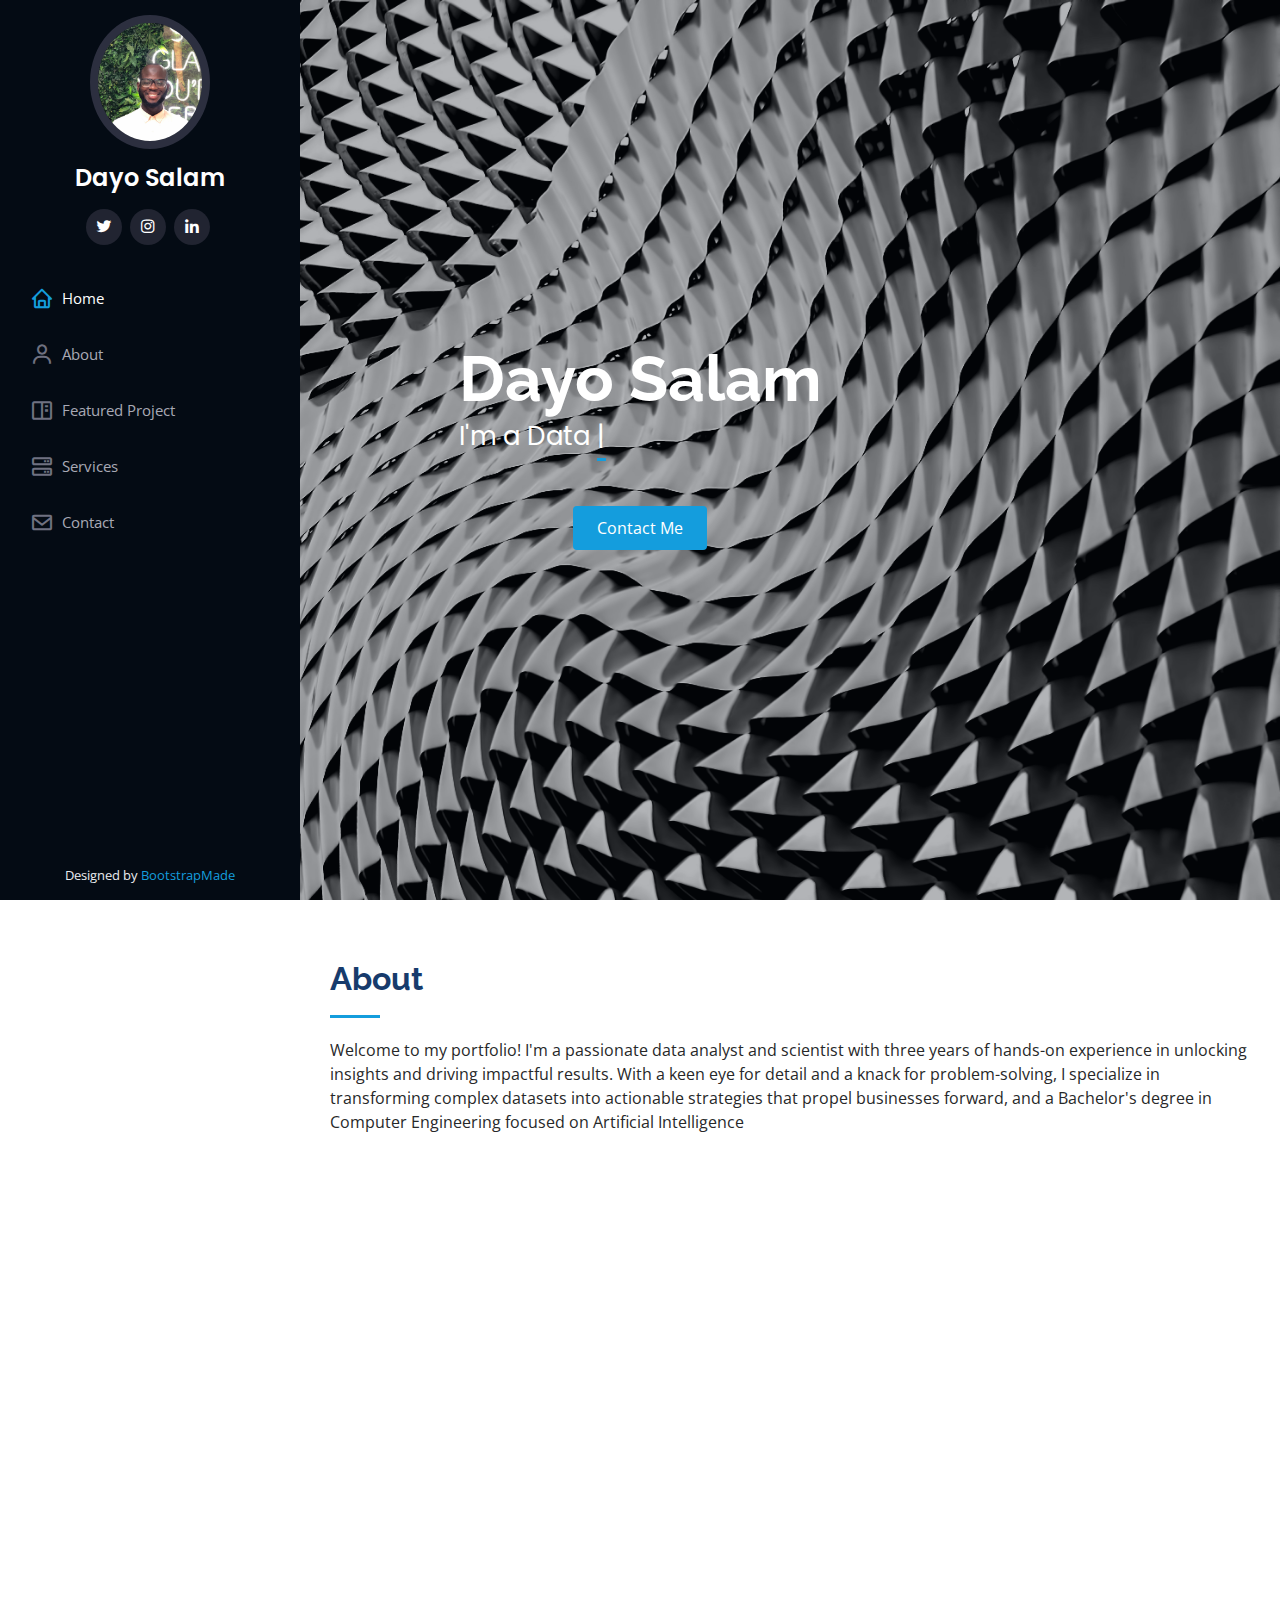
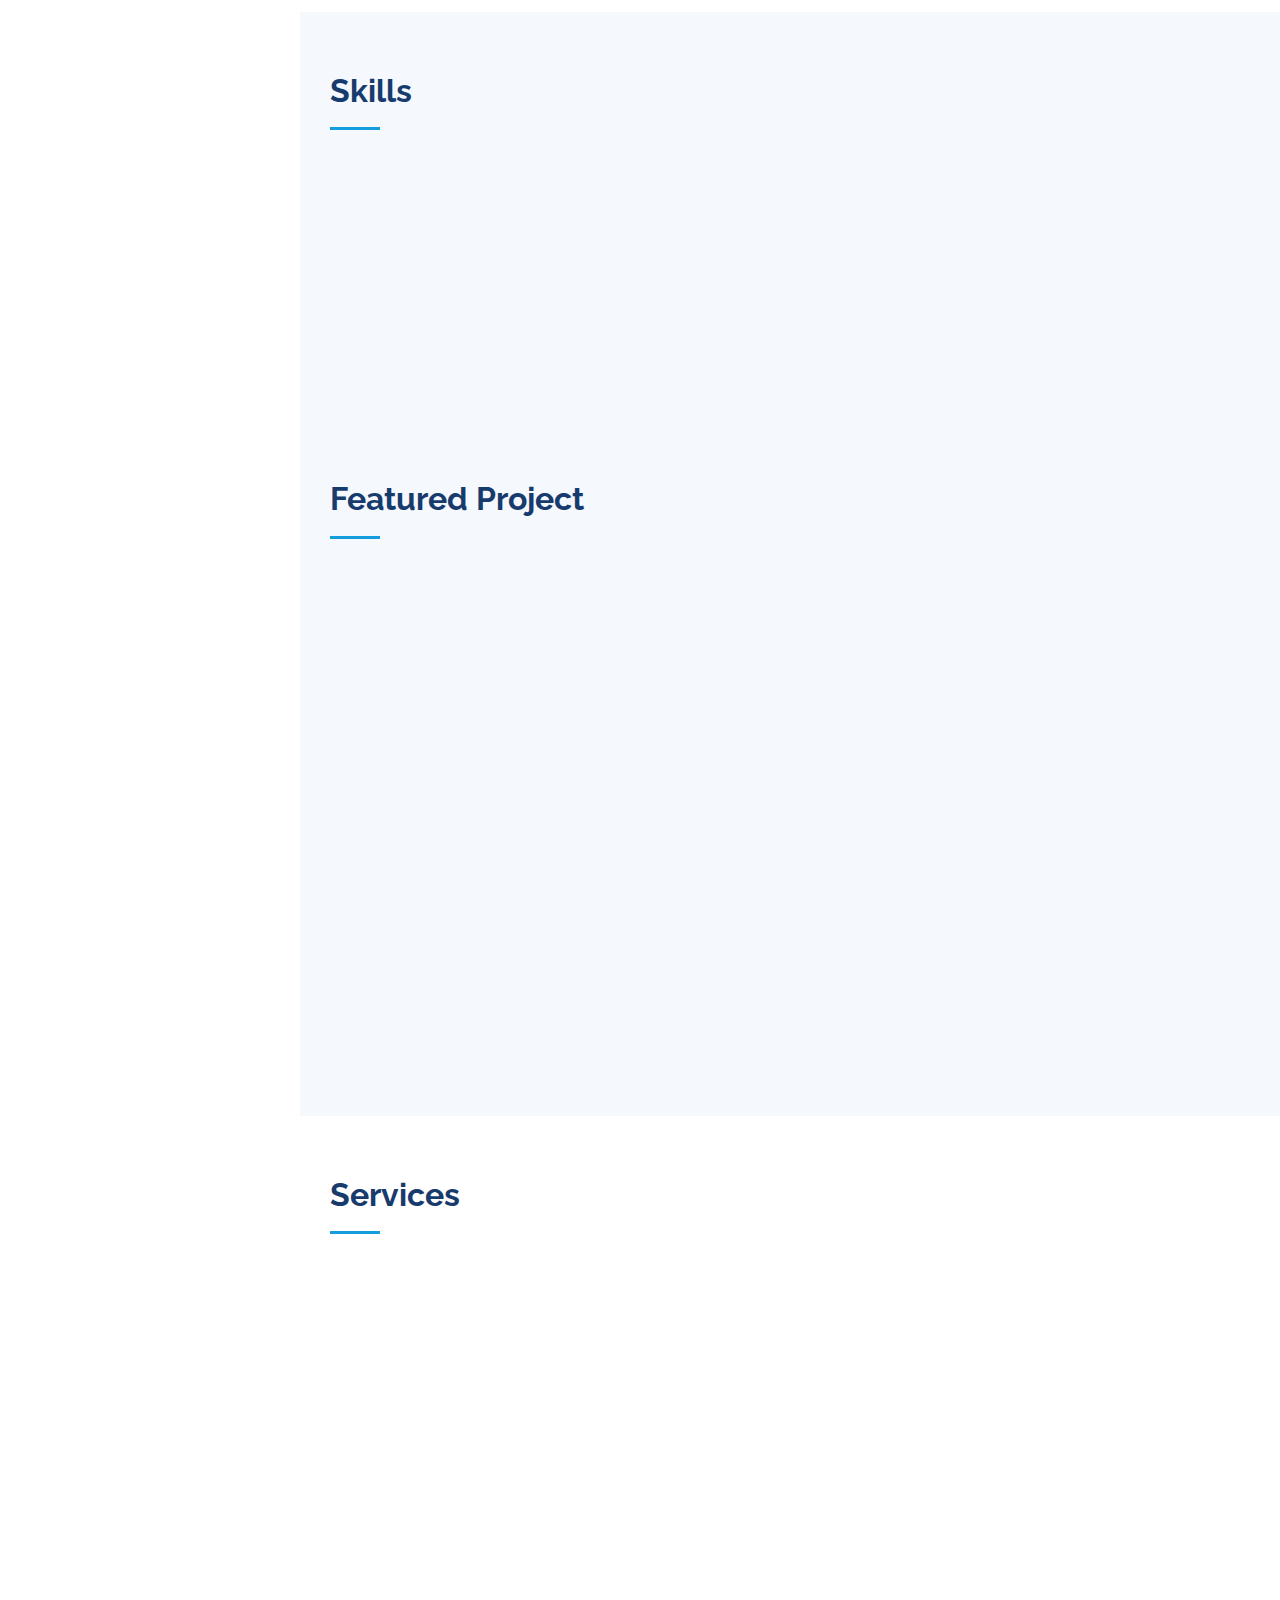
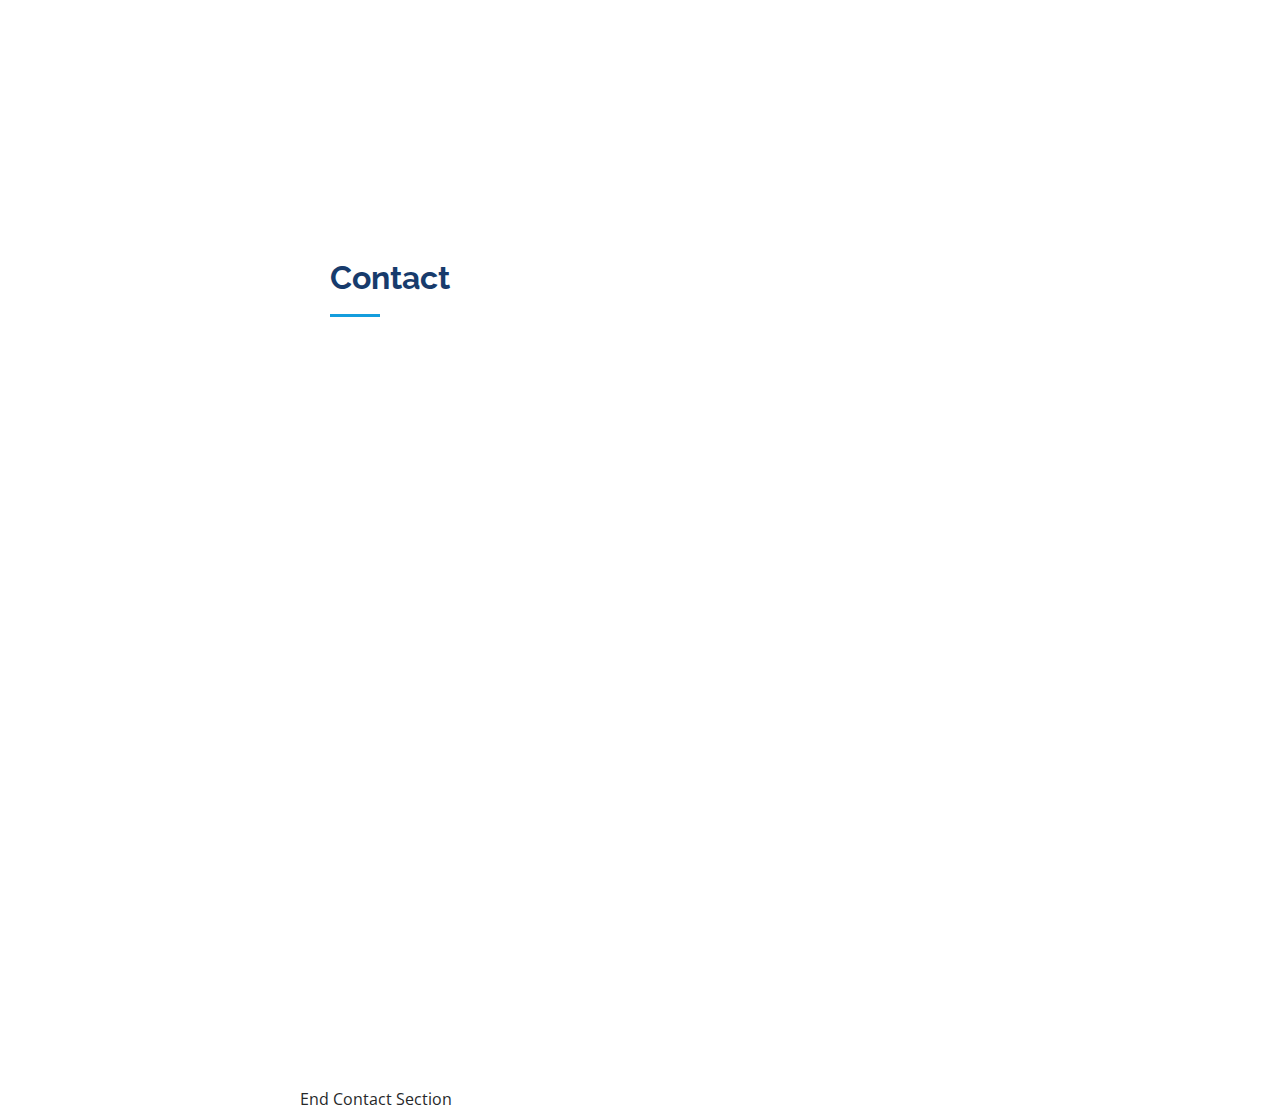
==== iPortfolio/index.html @ b71fad78 "First commit" ====
<!DOCTYPE html>
<html lang="en">

<head>
  <meta charset="utf-8">
  <meta content="width=device-width, initial-scale=1.0" name="viewport">

  <title>Dayo Salam Porfolio Website</title>
  <meta content="" name="description">
  <meta content="" name="keywords">

  <!-- Favicons -->
  <link href="assets/img/favicon.png" rel="icon">
  <link href="assets/img/apple-touch-icon.png" rel="apple-touch-icon">

  <!-- Google Fonts -->
  <link href="https://fonts.googleapis.com/css?family=Open+Sans:300,300i,400,400i,600,600i,700,700i|Raleway:300,300i,400,400i,500,500i,600,600i,700,700i|Poppins:300,300i,400,400i,500,500i,600,600i,700,700i" rel="stylesheet">

  <!-- Vendor CSS Files -->
  <link href="assets/vendor/aos/aos.css" rel="stylesheet">
  <link href="assets/vendor/bootstrap/css/bootstrap.min.css" rel="stylesheet">
  <link href="assets/vendor/bootstrap-icons/bootstrap-icons.css" rel="stylesheet">
  <link href="assets/vendor/boxicons/css/boxicons.min.css" rel="stylesheet">
  <link href="assets/vendor/glightbox/css/glightbox.min.css" rel="stylesheet">
  <link href="assets/vendor/swiper/swiper-bundle.min.css" rel="stylesheet">

  <!-- Template Main CSS File -->
  <link href="assets/css/style.css" rel="stylesheet">

  <!-- =======================================================
  * Template Name: iPortfolio
  * Updated: Mar 13 2024 with Bootstrap v5.3.3
  * Template URL: https://bootstrapmade.com/iportfolio-bootstrap-portfolio-websites-template/
  * Author: BootstrapMade.com
  * License: https://bootstrapmade.com/license/
  ======================================================== -->
</head>

<body>

  <!-- ======= Mobile nav toggle button ======= -->
  <i class="bi bi-list mobile-nav-toggle d-xl-none"></i>

  <!-- ======= Header ======= -->
  <header id="header">
    <div class="d-flex flex-column">

      <div class="profile">
        <img src="assets/img/PIMG.jpg" alt="" class="img-fluid rounded-circle">
        <h1 class="text-light"><a href="index.html">Dayo Salam</a></h1>
        <div class="social-links mt-3 text-center">
          <a href="https://twitter.com/dayo_salam" class="twitter"><i class="bx bxl-twitter"></i></a>
          <a href="https://www.instagram.com/dayosalam11/" class="instagram"><i class="bx bxl-instagram"></i></a>
          <!-- <a href="#" class="google-plus"><i class="bx bxl-skype"></i></a> -->
          <a href="https://www.linkedin.com/in/abdulwaheed-abdulsalam-b803b8153/" class="linkedin"><i class="bx bxl-linkedin"></i></a>
        </div>
      </div>

      <nav id="navbar" class="nav-menu navbar">
        <ul>
          <li><a href="#hero" class="nav-link scrollto active"><i class="bx bx-home"></i> <span>Home</span></a></li>
          <li><a href="#about" class="nav-link scrollto"><i class="bx bx-user"></i> <span>About</span></a></li>
          <li><a href="#portfolio" class="nav-link scrollto"><i class="bx bx-book-content"></i> <span>Featured Project</span></a></li>
          <li><a href="#services" class="nav-link scrollto"><i class="bx bx-server"></i> <span>Services</span></a></li>
          <li><a href="#contact" class="nav-link scrollto"><i class="bx bx-envelope"></i> <span>Contact</span></a></li>
        </ul>
      </nav><!-- .nav-menu -->
    </div>
  </header><!-- End Header -->

  <!-- ======= Hero Section ======= -->
  <section id="hero" class="d-flex flex-column justify-content-center align-items-center">
    <div class="hero-container" data-aos="fade-in">
      <h1>Dayo Salam</h1>
      <p>I'm a Data <span class="typed" data-typed-items=", Analyst, Scientist, Enthusiast"></span></p>
      <div class="text-center"><a href="mailto:youremail@address.com"><button type="submit">Contact Me</button></a></div>
    </div>
  </section><!-- End Hero -->

  <main id="main">

    <!-- ======= About Section ======= -->
    <section id="about" class="about">
      <div class="container">

        <div class="section-title">
          <h2>About</h2>
          <p>Welcome to my portfolio! I'm a passionate data analyst and scientist with three years of hands-on experience in unlocking insights and driving impactful results. With a keen eye for detail and a knack for problem-solving, I specialize in transforming complex datasets into actionable strategies that propel businesses forward, and a Bachelor's degree in Computer Engineering focused on Artificial Intelligence</p>
        </div>

        <div class="row">
          <div class="col-lg-4" data-aos="fade-right">
            <img src="assets/img/IMG_.JPG" class="img-fluid" alt="">
          </div>
          <div class="col-lg-8 pt-4 pt-lg-0 content" data-aos="fade-left">
            <h3>Data Analyst &amp; Data Scientist.</h3>
            <div class="row">
              <div class="col-lg-6">
                <ul>
                  <!-- <li><i class="bi bi-chevron-right"></i> <strong>Birthday:</strong> <span>22nd January</span></li> -->
                  <li><i class="bi bi-chevron-right"></i> <strong>Website:</strong> <span>www.example.com</span></li>
                  <li><i class="bi bi-chevron-right"></i> <strong>Phone:</strong> <span>+234 703 737 8217</span></li>
                  <li><i class="bi bi-chevron-right"></i> <strong>City:</strong> <span>Abuja, NIGERIA</span></li>
                </ul>
              </div>
              <div class="col-lg-6">
                <ul>
                  <!-- <li><i class="bi bi-chevron-right"></i> <strong>Age:</strong> <span>23</span></li> -->
                  <li><i class="bi bi-chevron-right"></i> <strong>Degree:</strong> <span>Bachelor of Engineering</span></li>
                  <li><i class="bi bi-chevron-right"></i> <strong>Email:</strong> <span>dayosalamboi@gmail.com</span></li>
                  <li><i class="bi bi-chevron-right"></i> <strong>Freelance:</strong> <span>Available</span></li>
                </ul>
              </div>
              
            </div>
            
            <p>
              Whether it's analyzing customer behavior, optimizing marketing campaigns, or predicting future trends, I thrive on tackling challenges head-on and delivering solutions that make a measurable impact.
            </p>
            <div><button>
              <a href="#" style="color: white;" target="_blank">Resume</a>
            </button></div>
          </div>
        </div>

      </div>
    </section><!-- End About Section -->

    <!-- ======= Facts Section ======= -->
    <!-- <section id="facts" class="facts">
      <div class="container">

        <div class="section-title">
          <h2>Facts</h2>
          <p>Magnam dolores commodi suscipit. Necessitatibus eius consequatur ex aliquid fuga eum quidem. Sit sint consectetur velit. Quisquam quos quisquam cupiditate. Et nemo qui impedit suscipit alias ea. Quia fugiat sit in iste officiis commodi quidem hic quas.</p>
        </div>

        <div class="row no-gutters">

          <div class="col-lg-3 col-md-6 d-md-flex align-items-md-stretch" data-aos="fade-up">
            <div class="count-box">
              <i class="bi bi-emoji-smile"></i>
              <span data-purecounter-start="0" data-purecounter-end="232" data-purecounter-duration="1" class="purecounter"></span>
              <p><strong>Happy Clients</strong> consequuntur quae</p>
            </div>
          </div>

          <div class="col-lg-3 col-md-6 d-md-flex align-items-md-stretch" data-aos="fade-up" data-aos-delay="100">
            <div class="count-box">
              <i class="bi bi-journal-richtext"></i>
              <span data-purecounter-start="0" data-purecounter-end="521" data-purecounter-duration="1" class="purecounter"></span>
              <p><strong>Projects</strong> adipisci atque cum quia aut</p>
            </div>
          </div>

          <div class="col-lg-3 col-md-6 d-md-flex align-items-md-stretch" data-aos="fade-up" data-aos-delay="200">
            <div class="count-box">
              <i class="bi bi-headset"></i>
              <span data-purecounter-start="0" data-purecounter-end="1453" data-purecounter-duration="1" class="purecounter"></span>
              <p><strong>Hours Of Support</strong> aut commodi quaerat</p>
            </div>
          </div>

          <div class="col-lg-3 col-md-6 d-md-flex align-items-md-stretch" data-aos="fade-up" data-aos-delay="300">
            <div class="count-box">
              <i class="bi bi-people"></i>
              <span data-purecounter-start="0" data-purecounter-end="32" data-purecounter-duration="1" class="purecounter"></span>
              <p><strong>Hard Workers</strong> rerum asperiores dolor</p>
            </div>
          </div>

        </div>

      </div>
    </section>End Facts Section -->

    <!-- ======= Skills Section ======= -->
    <section id="skills" class="skills section-bg">
      <div class="container">

        <div class="section-title">
          <h2>Skills</h2>
        </div>

        <div class="row skills-content">

          <div class="col-lg-6" data-aos="fade-up">

            <div class="progress">
              <span class="skill">🔬 Data analysis/wrangling skills using  Excel/Google Sheets/SQL/Python</span>
            
            </div>

            <div class="progress">
              <span class="skill">🧰 Data Collection using Google Forms/Web Scrapping/API</span>
           
            </div>

            <div class="progress">
              <span class="skill">📊 Data Visualization and StoryTelling using Tableau/Looker Studio </span>
          
            </div>

          </div>

          <div class="col-lg-6" data-aos="fade-up" data-aos-delay="100">

            <div class="progress">
              <span class="skill">🤖 Machine Learning techniques, including regression and classification</span>
          
            </div>


            <div class="progress">
              <span class="skill">🔧 Programming  - Python (Pandas, NumPy, PyTorch, Matplotlip, Scikit-learn)</span>
              
            </div>

          </div>

        </div>

      </div>
    </section><!-- End Skills Section -->

    <!-- ======= Resume Section ======= -->
   <!-- <section id="resume" class="resume">
      <div class="container">

        <div class="section-title">
          <h2>Resume</h2>
        </div>
        <div class="row">
          <div class="col-lg-6" data-aos="fade-up">
            <h3 class="resume-title">Sumary</h3>
            <div class="resume-item pb-0">
              <h4>Abdulwaheed Abdulsalam</h4>
              <p><em>Innovative and results-driven Data Analyst & Scientist with a passion 
                for transforming raw data into actionable insights. Armed with advanced analytical skills and a
                meticulous attention to detail, I excel in interpreting complex datasets to drive business
                 growth and enhance decision-making processes.</em></p>
              <ul>
                <li>Abuja, NIGERIA</li>
                <li>(+234) 703 737 8217</li>
                <li>dayosalamboi@gmail.com</li>
              </ul>
            </div>

            <h3 class="resume-title">Education</h3>
             <div class="resume-item">
              <h4>Master of Fine Arts &amp; Graphic Design</h4>
              <h5>2015 - 2016</h5>
              <p><em>Rochester Institute of Technology, Rochester, NY</em></p>
              <p>Qui deserunt veniam. Et sed aliquam labore tempore sed quisquam iusto autem sit. Ea vero voluptatum qui ut dignissimos deleniti nerada porti sand markend</p>
             </div>
            <div class="resume-item">
              <h4>Bachelor of Engineering &amp; Computer Engineering</h4>
              <h5>2018 - 2023</h5>
              <p><em>University of Ilorin, Ilorin, NIGERIA</em></p>
            </div>
          </div>
          <div class="col-lg-6" data-aos="fade-up" data-aos-delay="100">
            <h3 class="resume-title">Professional Experience</h3>
            <div class="resume-item">
              <h4>Data Scientist</h4>
              <h5>2023 - Present</h5>
              <p><em>AIESEC, UAE</em></p>
               <ul>
                <li>Lead in the design, development, and implementation of the graphic, layout, and production communication materials</li>
                <li>Delegate tasks to the 7 members of the design team and provide counsel on all aspects of the project. </li>
                <li>Supervise the assessment of all graphic materials in order to ensure quality and accuracy of the design</li>
                <li>Oversee the efficient use of production project budgets ranging from $2,000 - $25,000</li>
              </ul> 
            </div>
            <div class="resume-item">
              <h4>Data Scientist</h4>
              <h5>2022 - 2023</h5>
              <p><em>NATIONAL CENTRE FOR ARTIFICIAL INTELLIGENCE AND ROBOTICS, Abuja, NIGERIA</em></p>
              <ul>
                <li>Introduced innovative techniques by incorporating machine learning models into our demand forecasting process. By analyzing diverse data sets and continuously refining the models, I achieved a 95% accuracy in demand predictions, reducing stockouts by 18% and minimizing excess inventory by 12%.</li>
                <li>Developed and maintained comprehensive reporting dashboards to visualize key metrics and trends. These dashboards not only provided real-time insights into sales performance, inventory status, and market trends but also facilitated quick decision-making. As a result, the leadership team was able to respond promptly to market changes, leading to a 25% improvement in overall business agility and responsiveness.</li>
              </ul> 
            </div>
            
          </div>
        </div>

      </div>
    </section>End Resume Section -->

    <!-- ======= Portfolio Section ======= -->
    <section id="portfolio" class="portfolio section-bg">
      <div class="container">

        <div class="section-title">
          <h2>Featured Project</h2>
        </div>

        <div class="row" data-aos="fade-up">
          <div class="col-lg-12 d-flex justify-content-center">
            <ul id="portfolio-flters">
              <li data-filter="*" class="filter-active">All</li>
              <li data-filter=".filter-app">Data Analysis</li>
              <li data-filter=".filter-card">Data Science</li>
              <li data-filter=".filter-web">Machine Learning</li>
            </ul>
          </div>
        </div>

        <div class="row portfolio-container" data-aos="fade-up" data-aos-delay="100">

        <a href="stockx.html" ></a>  <div class="col-lg-4 col-md-6 portfolio-item filter-app">
             <div class="portfolio-wrap">
              <img src="assets/img/portfolio/stockx.jpeg" style="display: block; margin-left: auto; margin-right: auto;" alt=""> 
              <div class="portfolio-links">
                <!-- <a href="assets/img/portfolio/portfolio-6.jpg" data-gallery="portfolioGallery" class="portfolio-lightbox" title="App 3"></a> -->
                <a href="stockx.html" title="More Details"><i class="bx bx-link"></i></a>
              </div>
            </div>
          </div></a>

          <div class="col-lg-4 col-md-6 portfolio-item filter-web">
            <div class="portfolio-wrap">
              <img src="assets/img/portfolio/sentiment0.png" style="display: block; margin-left: auto; margin-right: auto;" alt="">
              <div class="portfolio-links">
                <!-- <a href="assets/img/portfolio/portfolio-2.jpg" data-gallery="portfolioGallery" class="portfolio-lightbox" title="Web 3"><i class="bx bx-plus"></i></a> -->
                <a href="sentiment.html" title="More Details"><i class="bx bx-link"></i></a>
              </div>
            </div>
          </div>

          <!-- <div class="col-lg-4 col-md-6 portfolio-item filter-app">
            <div class="portfolio-wrap">
              <img src="assets/img/portfolio/portfolio-3.jpg" class="img-fluid" alt="">
              <div class="portfolio-links">
                <a href="assets/img/portfolio/portfolio-3.jpg" data-gallery="portfolioGallery" class="portfolio-lightbox" title="App 2"><i class="bx bx-plus"></i></a>
                <a href="portfolio-details.html" title="More Details"><i class="bx bx-link"></i></a>
              </div>
            </div>
          </div> -->
          <a href="ifood.html" title="More Details">
          <div class="col-lg-4 col-md-6 portfolio-item filter-card">
            <div class="portfolio-wrap">
              <img src="assets/img/portfolio/ifood0.png" style="display: block; margin-left: auto; margin-right: auto;" alt="">
              <div class="portfolio-links">
                <!-- <a href="assets/img/portfolio/portfolio-4.jpg" data-gallery="portfolioGallery" class="portfolio-lightbox" title="Card 2"><i class="bx bx-plus"></i></a> -->
              </div>
            </div>
          </div>
        </a>

          <!-- <div class="col-lg-4 col-md-6 portfolio-item filter-web">
            <div class="portfolio-wrap">
              <img src="assets/img/portfolio/portfolio-5.jpg" class="img-fluid" alt="">
              <div class="portfolio-links">
                <a href="assets/img/portfolio/portfolio-5.jpg" data-gallery="portfolioGallery" class="portfolio-lightbox" title="Web 2"><i class="bx bx-plus"></i></a>
                <a href="portfolio-details.html" title="More Details"><i class="bx bx-link"></i></a>
              </div>
            </div>
          </div> -->

          <a href="aiesec.html" title="More Details">
            <div class="col-lg-4 col-md-6 portfolio-item filter-app">
            <div class="portfolio-wrap">
              <img src="assets/img/portfolio/aiesec0.png" style="display: block; margin-left: auto; margin-right: auto;" alt="">
              <div class="portfolio-links">
                <!-- <a href="assets/img/portfolio/portfolio-1.jpg" data-gallery="portfolioGallery" class="portfolio-lightbox" title="App 1"><i class="bx bx-plus"></i></a> -->
              </div>
            </div>
          </div>
        </a>

          <!-- <div class="col-lg-4 col-md-6 portfolio-item filter-card">
            <div class="portfolio-wrap">
              <img src="assets/img/portfolio/portfolio-7.jpg" class="img-fluid" alt="">
              <div class="portfolio-links">
                <a href="assets/img/portfolio/portfolio-7.jpg" data-gallery="portfolioGallery" class="portfolio-lightbox" title="Card 1"><i class="bx bx-plus"></i></a>
                <a href="portfolio-details.html" title="More Details"><i class="bx bx-link"></i></a>
              </div>
            </div>
          </div> -->

          <!-- <div class="col-lg-4 col-md-6 portfolio-item filter-card">
            <div class="portfolio-wrap">
              <img src="assets/img/portfolio/portfolio-8.jpg" class="img-fluid" alt="">
              <div class="portfolio-links">
                <a href="assets/img/portfolio/portfolio-8.jpg" data-gallery="portfolioGallery" class="portfolio-lightbox" title="Card 3"><i class="bx bx-plus"></i></a>
                <a href="portfolio-details.html" title="More Details"><i class="bx bx-link"></i></a>
              </div>
            </div>
          </div> -->

          <!-- <div class="col-lg-4 col-md-6 portfolio-item filter-web">
            <div class="portfolio-wrap">
              <img src="assets/img/portfolio/portfolio-9.jpg" class="img-fluid" alt="">
              <div class="portfolio-links">
                <a href="assets/img/portfolio/portfolio-9.jpg" data-gallery="portfolioGallery" class="portfolio-lightbox" title="Web 3"><i class="bx bx-plus"></i></a>
                <a href="portfolio-details.html" title="More Details"><i class="bx bx-link"></i></a>
              </div>
            </div>
          </div> -->

        </div>

      </div>
    </section><!-- End Portfolio Section -->

    <!-- ======= Services Section ======= -->
    <section id="services" class="services">
      <div class="container">

        <div class="section-title">
          <h2>Services</h2>
          
        </div>

        <div class="row">
          <div class="col-lg-4 col-md-6 icon-box" data-aos="fade-up">
            <div class="icon"><i class="bi bi-briefcase"></i></div>
            <h4 class="title">Machine Learning</h4>
            <p class="description">Leveraging powerful algorithms to uncover hidden patterns and relationships within data, enabling me to make data-driven predictions and solve complex problems</p>
          </div>
          <div class="col-lg-4 col-md-6 icon-box" data-aos="fade-up" data-aos-delay="100">
            <div class="icon"><i class="bi bi-card-checklist"></i></div>
            <h4 class="title">Data Collection</h4>
            <p class="description">Efficiently gathering and organizing relevant data from various sources, ensuring the quality and accuracy of information used for analysis.</p>
          </div>
          <div class="col-lg-4 col-md-6 icon-box" data-aos="fade-up" data-aos-delay="200">
            <div class="icon"><i class="bi bi-bar-chart"></i></div>
            <h4 class="title">Data Visualization</h4>
            <p class="description">Creating compelling and informative charts, graphs, and other visual aids to effectively communicate complex data stories to any audience.</p>
          </div>
          <div class="col-lg-4 col-md-6 icon-box" data-aos="fade-up" data-aos-delay="300">
            <div class="icon"><i class="bi bi-binoculars"></i></div>
            <h4 class="title">Exploratory Data Analysis</h4>
            <p class="description">Delving into your data, cleaning, visualizing, and statistically analyzing it to extract valuable insights and uncover trends you might not have noticed before.</p>
          </div>
          <!-- <div class="col-lg-4 col-md-6 icon-box" data-aos="fade-up" data-aos-delay="400">
            <div class="icon"><i class="bi bi-brightness-high"></i></div>
            <h4 class="title">Nemo Enim</h4>
            <p class="description">At vero eos et accusamus et iusto odio dignissimos ducimus qui blanditiis praesentium voluptatum deleniti atque</p>
          </div> -->
          <div class="col-lg-4 col-md-6 icon-box" data-aos="fade-up" data-aos-delay="500">
            <div class="icon"><i class="bi bi-calendar4-week"></i></div>
            <h4 class="title">Data Report</h4>
            <p class="description">Presenting data findings and recommendations in clear, concise, and actionable reports and presentations, tailored to your specific needs and goals</p>
          </div>
        </div>

      </div>
    </section>
    <!-- End Services Section --> 

    <!-- ======= Testimonials Section ======= -->
    <!-- <section id="testimonials" class="testimonials section-bg">
      <div class="container">

        <div class="section-title">
          <h2>Testimonials</h2>
          <p>Magnam dolores commodi suscipit. Necessitatibus eius consequatur ex aliquid fuga eum quidem. Sit sint consectetur velit. Quisquam quos quisquam cupiditate. Et nemo qui impedit suscipit alias ea. Quia fugiat sit in iste officiis commodi quidem hic quas.</p>
        </div>

        <div class="testimonials-slider swiper" data-aos="fade-up" data-aos-delay="100">
          <div class="swiper-wrapper">

            <div class="swiper-slide">
              <div class="testimonial-item" data-aos="fade-up">
                <p>
                  <i class="bx bxs-quote-alt-left quote-icon-left"></i>
                  Proin iaculis purus consequat sem cure digni ssim donec porttitora entum suscipit rhoncus. Accusantium quam, ultricies eget id, aliquam eget nibh et. Maecen aliquam, risus at semper.
                  <i class="bx bxs-quote-alt-right quote-icon-right"></i>
                </p>
                <img src="assets/img/testimonials/testimonials-1.jpg" class="testimonial-img" alt="">
                <h3>Saul Goodman</h3>
                <h4>Ceo &amp; Founder</h4>
              </div>
            </div>End testimonial item -->

    <!-- ======= Contact Section ======= -->
    <section id="contact" class="contact">
      <div class="container">

        <div class="section-title">
          <h2>Contact</h2>
          
        </div>

        <div class="row" data-aos="fade-in">

          <div class="col-lg-5 d-flex align-items-stretch">
            <div class="info">
              <div class="address">
                <i class="bi bi-geo-alt"></i>
                <h4>Location:</h4>
                <p>A160 Cadestral Street, Karu, NIGERIA</p>
              </div>

              <div class="email">
                <i class="bi bi-envelope"></i>
                <h4>Email:</h4>
                <p>dayosalamboi@gmail.com</p>
              </div>

              <div class="phone">
                <i class="bi bi-phone"></i>
                <h4>Call:</h4>
                <p>+234 703 737 8217</p>
              </div>
              <div class="text-center"><a href="mailto:youremail@address.com"><button type="submit">Contact Me</button></a></div>

              <!-- <iframe src="https://www.google.de/maps/place/Rahinna+School+St,+Ado+900101,+Federal+Capital+Territory/@8.9765007,7.5553463,17z/data=!3m1!4b1!4m6!3m5!1s0x104e0e577f30c46d:0x3c52909b14fd73a1!8m2!3d8.9765007!4d7.5579266!16s%2Fg%2F11p5b0v69m!5m1!1e4?entry=ttu" frameborder="0" style="border:0; width: 100%; height: 290px;" allowfullscreen></iframe> -->
            </div>

          </div>

          <div class="col-lg-7 mt-5 mt-lg-0 d-flex align-items-stretch">
            <form action="forms/contact.php" method="post" role="form" class="php-email-form">
              <div class="row">
                <div class="form-group col-md-6">
                  <label for="name">Your Name</label>
                  <input type="text" name="name" class="form-control" id="name" required>
                </div>
                <div class="form-group col-md-6">
                  <label for="name">Your Email</label>
                  <input type="email" class="form-control" name="email" id="email" required>
                </div>
              </div>
              <div class="form-group">
                <label for="name">Subject</label>
                <input type="text" class="form-control" name="subject" id="subject" required>
              </div>
              <div class="form-group">
                <label for="name">Message</label>
                <textarea class="form-control" name="message" rows="10" required></textarea>
              </div>
              <div class="my-3">
                <div class="loading">Loading</div>
                <div class="error-message"></div>
                <div class="sent-message">Your message has been sent. Thank you!</div>
              </div>
              <div class="text-center"><button type="submit">Send Message</button></div>
            </form>
          </div>

        </div>

      </div>
    </section>End Contact Section 

  </main><!-- End #main -->

  <!-- ======= Footer ======= -->
  <footer id="footer">
    <div class="container">
      <div class="credits">
        <!-- All the links in the footer should remain intact. -->
        <!-- You can delete the links only if you purchased the pro version. -->
        <!-- Licensing information: https://bootstrapmade.com/license/ -->
        <!-- Purchase the pro version with working PHP/AJAX contact form: https://bootstrapmade.com/iportfolio-bootstrap-portfolio-websites-template/ -->
        Designed by <a href="https://bootstrapmade.com/">BootstrapMade</a>
      </div>
    </div>
  </footer><!-- End  Footer -->

  <a href="#" class="back-to-top d-flex align-items-center justify-content-center"><i class="bi bi-arrow-up-short"></i></a>

  <!-- Vendor JS Files -->
  <script src="assets/vendor/purecounter/purecounter_vanilla.js"></script>
  <script src="assets/vendor/aos/aos.js"></script>
  <script src="assets/vendor/bootstrap/js/bootstrap.bundle.min.js"></script>
  <script src="assets/vendor/glightbox/js/glightbox.min.js"></script>
  <script src="assets/vendor/isotope-layout/isotope.pkgd.min.js"></script>
  <script src="assets/vendor/swiper/swiper-bundle.min.js"></script>
  <script src="assets/vendor/typed.js/typed.umd.js"></script>
  <script src="assets/vendor/waypoints/noframework.waypoints.js"></script>
  <script src="assets/vendor/php-email-form/validate.js"></script>

  <!-- Template Main JS File -->
  <script src="assets/js/main.js"></script>

</body>

</html>
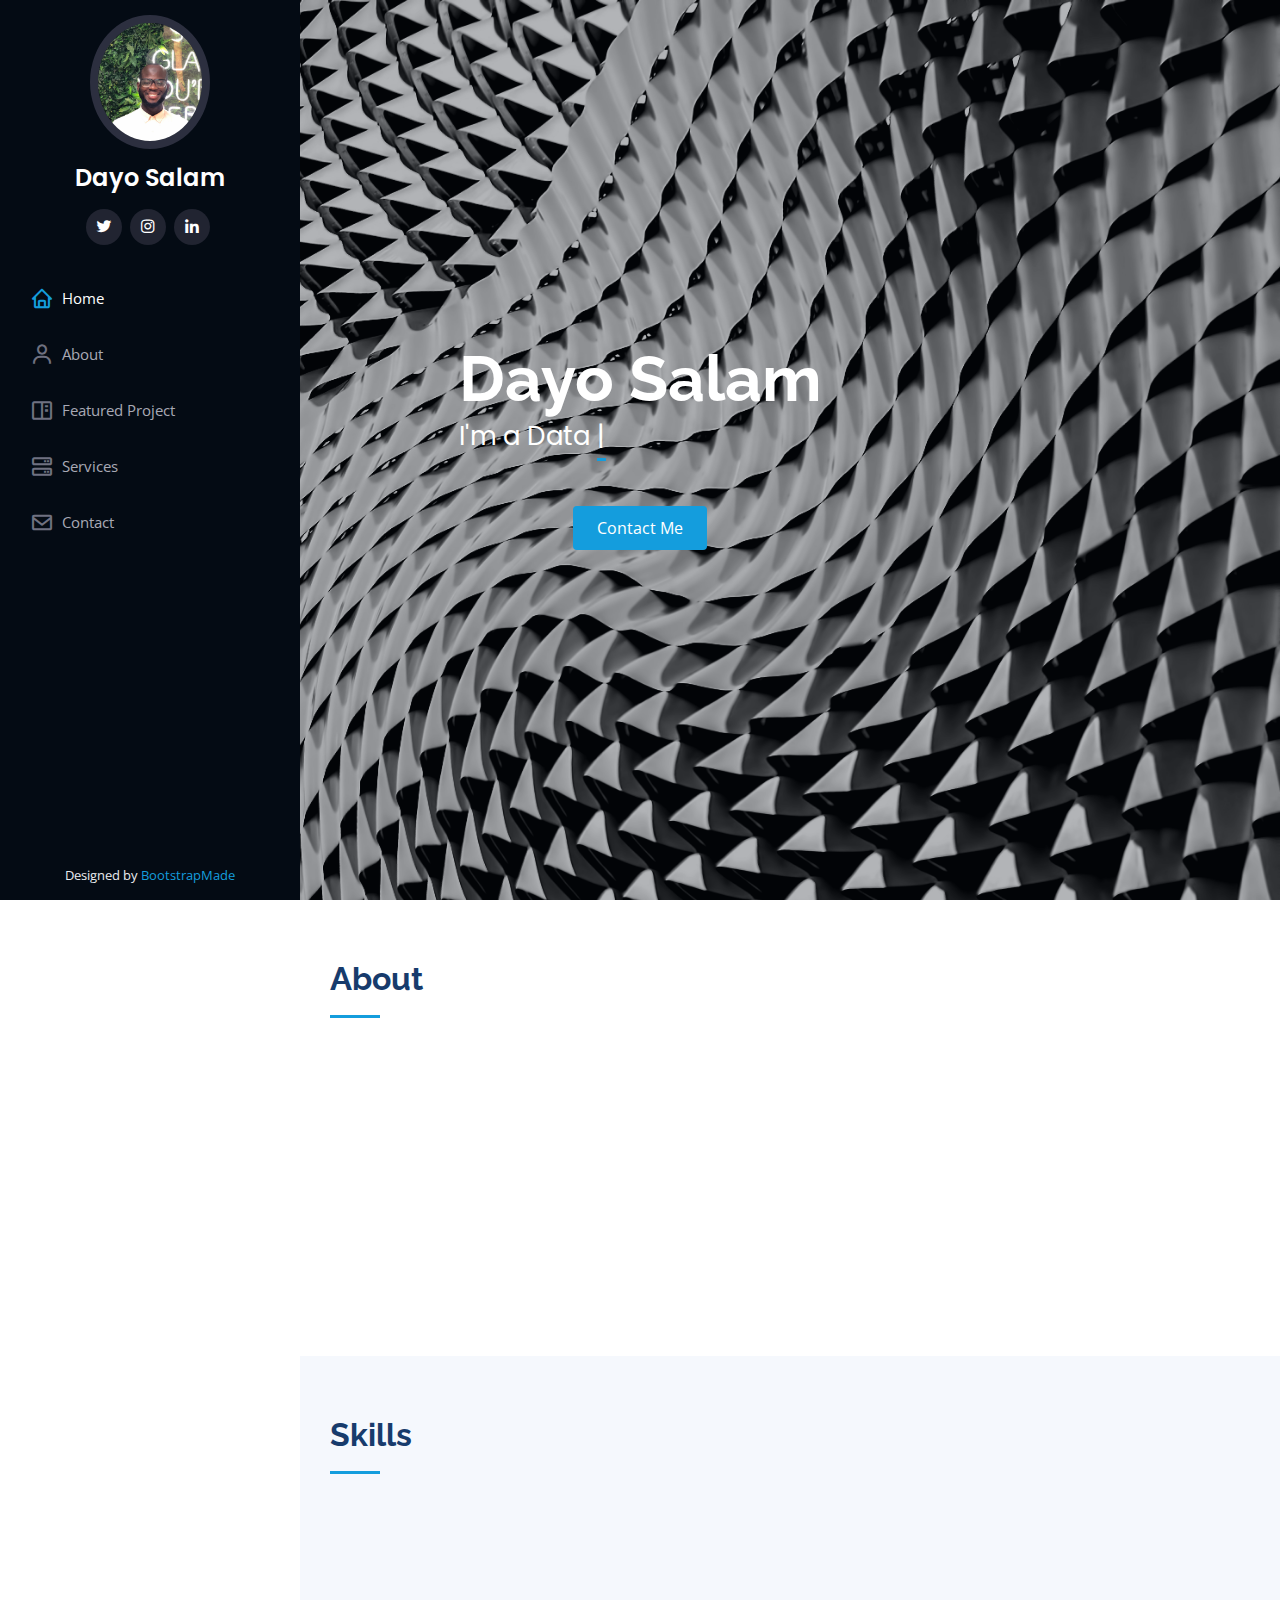
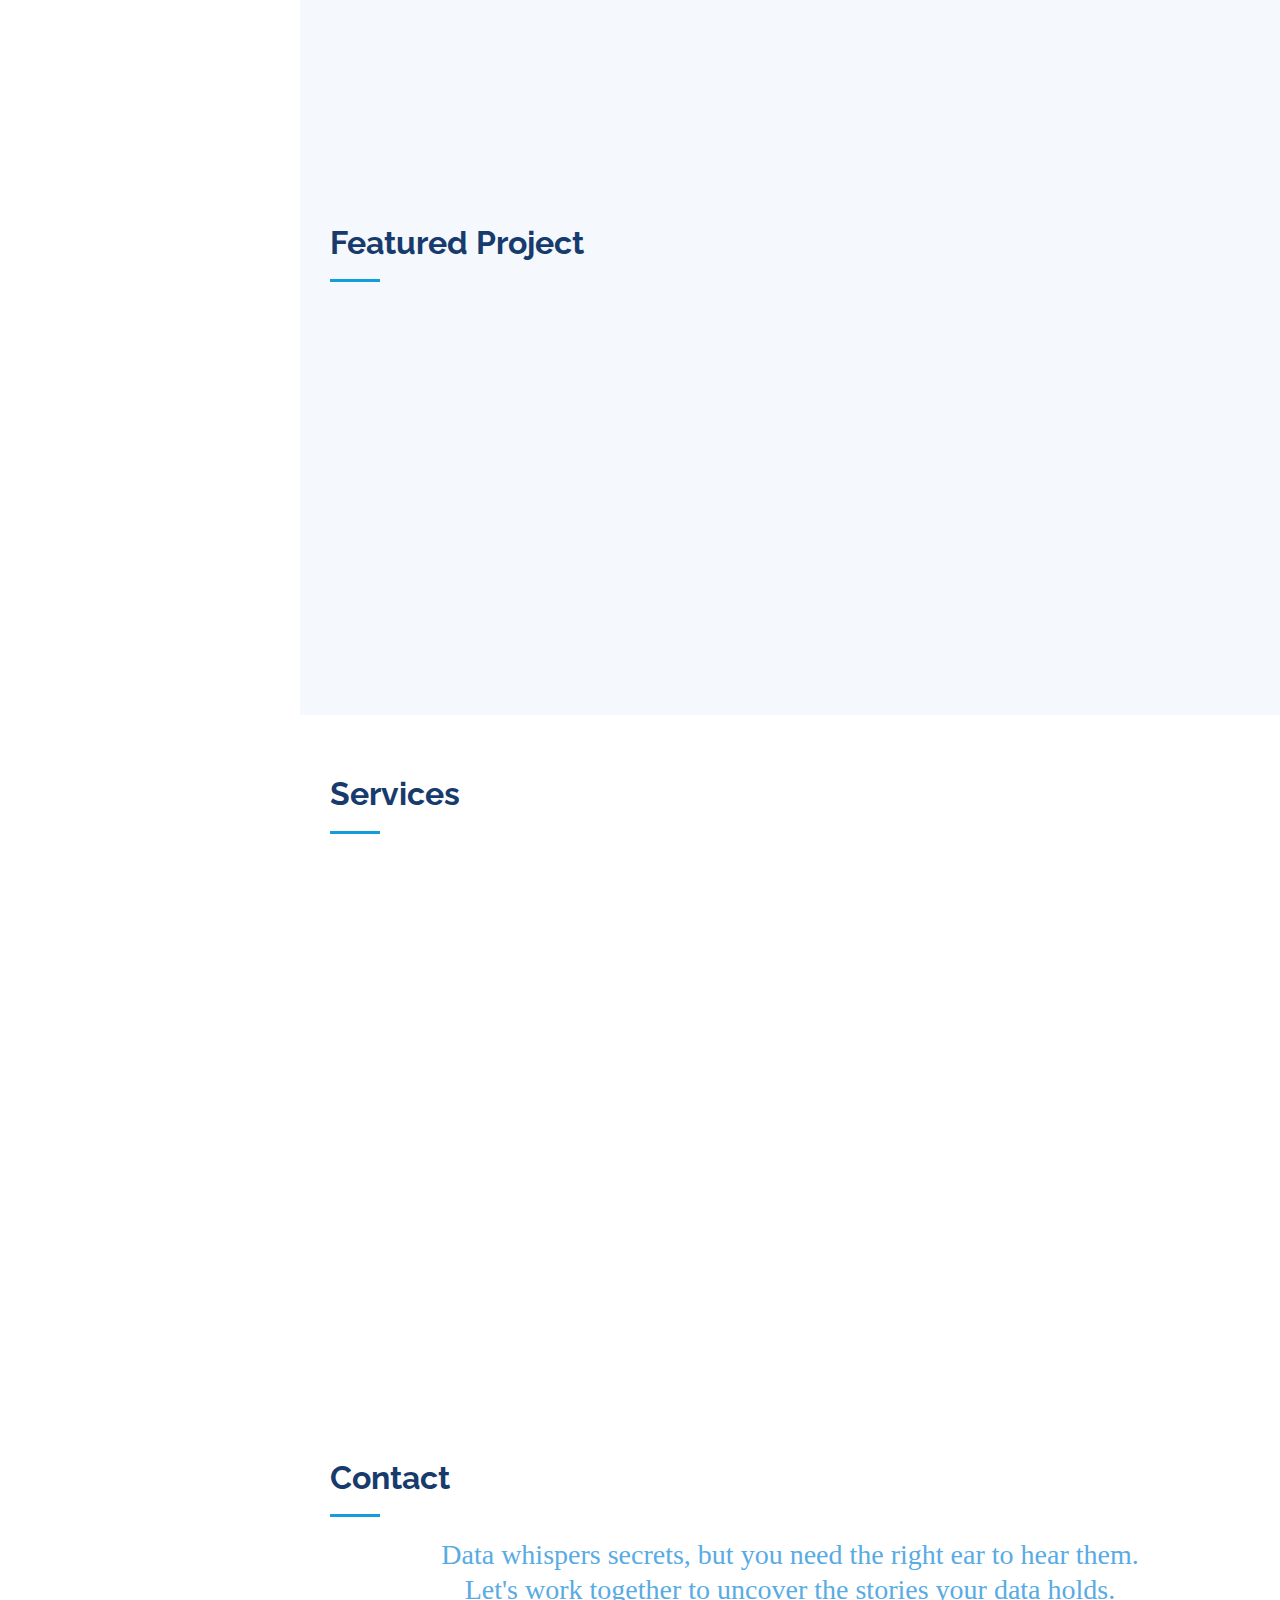
==== commit f40a806f: "Removed some wordings from the about section" ====
--- a/iPortfolio/index.html
+++ b/iPortfolio/index.html
@@ -5,7 +5,7 @@
   <meta charset="utf-8">
   <meta content="width=device-width, initial-scale=1.0" name="viewport">
 
-  <title>Dayo Salam Porfolio Website</title>
+  <title>Dayo Salam | Data Analyst & Scientist</title>
   <meta content="" name="description">
   <meta content="" name="keywords">
 
@@ -73,7 +73,8 @@
     <div class="hero-container" data-aos="fade-in">
       <h1>Dayo Salam</h1>
       <p>I'm a Data <span class="typed" data-typed-items=", Analyst, Scientist, Enthusiast"></span></p>
-      <div class="text-center"><a href="mailto:youremail@address.com"><button type="submit">Contact Me</button></a></div>
+      
+      <div class="text-center"><a href="#contact"><button type="submit">Contact Me</button></a></div>
     </div>
   </section><!-- End Hero -->
 
@@ -85,40 +86,52 @@
 
         <div class="section-title">
           <h2>About</h2>
-          <p>Welcome to my portfolio! I'm a passionate data analyst and scientist with three years of hands-on experience in unlocking insights and driving impactful results. With a keen eye for detail and a knack for problem-solving, I specialize in transforming complex datasets into actionable strategies that propel businesses forward, and a Bachelor's degree in Computer Engineering focused on Artificial Intelligence</p>
+          
         </div>
 
         <div class="row">
           <div class="col-lg-4" data-aos="fade-right">
-            <img src="assets/img/IMG_.JPG" class="img-fluid" alt="">
+            <img src="assets/img/IMG0.png" class="img-fluid" alt="">
           </div>
           <div class="col-lg-8 pt-4 pt-lg-0 content" data-aos="fade-left">
             <h3>Data Analyst &amp; Data Scientist.</h3>
-            <div class="row">
+            <div class="col">
+              <p>Welcome to my portfolio! I'm a passionate 
+                <a href="https://www.coursera.org/account/accomplishments/professional-cert/LSF9ESAV4QXB?utm_source=link&utm_medium=certificate&utm_content=cert_image&utm_campaign=sharing_cta&utm_product=prof" target="_blank" id="myLink" > 
+                  Google certified data analyst and scientist</a> 
+                  with three years of hands-on experience in unlocking insights and driving impactful results. 
+                  With a keen eye for detail and a knack for problem-solving, I specialize in transforming complex 
+                  datasets into actionable strategies that propel businesses forward, and a Bachelor's degree in Computer 
+                  Engineering focused on Artificial Intelligence. </p>
+            
+          </div>
+            <!-- <div class="row">
               <div class="col-lg-6">
                 <ul>
-                  <!-- <li><i class="bi bi-chevron-right"></i> <strong>Birthday:</strong> <span>22nd January</span></li> -->
-                  <li><i class="bi bi-chevron-right"></i> <strong>Website:</strong> <span>www.example.com</span></li>
+                  <li><i class="bi bi-chevron-right"></i> <strong>Birthday:</strong> <span>22nd January</span></li>
+                  <li><i class="bi bi-chevron-right"></i> <strong>Website:</strong> <span>www.example.com</span></li> 
                   <li><i class="bi bi-chevron-right"></i> <strong>Phone:</strong> <span>+234 703 737 8217</span></li>
-                  <li><i class="bi bi-chevron-right"></i> <strong>City:</strong> <span>Abuja, NIGERIA</span></li>
+                  <li><i class="bi bi-chevron-right"></i> <strong>City:</strong> <span>Abuja, Nigeria</span></li>
                 </ul>
               </div>
               <div class="col-lg-6">
                 <ul>
-                  <!-- <li><i class="bi bi-chevron-right"></i> <strong>Age:</strong> <span>23</span></li> -->
+                  <li><i class="bi bi-chevron-right"></i> <strong>Age:</strong> <span>23</span></li> 
                   <li><i class="bi bi-chevron-right"></i> <strong>Degree:</strong> <span>Bachelor of Engineering</span></li>
                   <li><i class="bi bi-chevron-right"></i> <strong>Email:</strong> <span>dayosalamboi@gmail.com</span></li>
                   <li><i class="bi bi-chevron-right"></i> <strong>Freelance:</strong> <span>Available</span></li>
                 </ul>
-              </div>
+              </div> 
               
-            </div>
+            </div>-->
             
-            <p>
+            <!-- <p>
               Whether it's analyzing customer behavior, optimizing marketing campaigns, or predicting future trends, I thrive on tackling challenges head-on and delivering solutions that make a measurable impact.
-            </p>
+            </p> -->
             <div><button>
-              <a href="#" style="color: white;" target="_blank">Resume</a>
+              <i class="bi bi-briefcase"></i>
+              <a href="https://docs.google.com/document/d/1-99FYTbukUVQyuhafDlueYTYcB28z4N7/edit?usp=sharing&ouid=102674687436191823508&rtpof=true&sd=true" 
+              style="color: white;" target="_blank" >Explore My Resume</a>
             </button></div>
           </div>
         </div>
@@ -212,7 +225,7 @@
 
 
             <div class="progress">
-              <span class="skill">🔧 Programming  - Python (Pandas, NumPy, PyTorch, Matplotlip, Scikit-learn)</span>
+              <span class="skill">🔧 Programming  - Python (Pandas, NumPy, PyTorch, Matplotlib, Scikit-learn)</span>
               
             </div>
 
@@ -240,7 +253,7 @@
                 meticulous attention to detail, I excel in interpreting complex datasets to drive business
                  growth and enhance decision-making processes.</em></p>
               <ul>
-                <li>Abuja, NIGERIA</li>
+                <li>Abuja, Nigeria</li>
                 <li>(+234) 703 737 8217</li>
                 <li>dayosalamboi@gmail.com</li>
               </ul>
@@ -256,7 +269,7 @@
             <div class="resume-item">
               <h4>Bachelor of Engineering &amp; Computer Engineering</h4>
               <h5>2018 - 2023</h5>
-              <p><em>University of Ilorin, Ilorin, NIGERIA</em></p>
+              <p><em>University of Ilorin, Ilorin, Nigeria</em></p>
             </div>
           </div>
           <div class="col-lg-6" data-aos="fade-up" data-aos-delay="100">
@@ -275,7 +288,7 @@
             <div class="resume-item">
               <h4>Data Scientist</h4>
               <h5>2022 - 2023</h5>
-              <p><em>NATIONAL CENTRE FOR ARTIFICIAL INTELLIGENCE AND ROBOTICS, Abuja, NIGERIA</em></p>
+              <p><em>NATIONAL CENTRE FOR ARTIFICIAL INTELLIGENCE AND ROBOTICS, Abuja, Nigeria</em></p>
               <ul>
                 <li>Introduced innovative techniques by incorporating machine learning models into our demand forecasting process. By analyzing diverse data sets and continuously refining the models, I achieved a 95% accuracy in demand predictions, reducing stockouts by 18% and minimizing excess inventory by 12%.</li>
                 <li>Developed and maintained comprehensive reporting dashboards to visualize key metrics and trends. These dashboards not only provided real-time insights into sales performance, inventory status, and market trends but also facilitated quick decision-making. As a result, the leadership team was able to respond promptly to market changes, leading to a 25% improvement in overall business agility and responsiveness.</li>
@@ -309,26 +322,26 @@
 
         <div class="row portfolio-container" data-aos="fade-up" data-aos-delay="100">
 
-        <a href="stockx.html" ></a>  <div class="col-lg-4 col-md-6 portfolio-item filter-app">
+        <a href="stockx.html" ><div class="col-lg-4 col-md-6 portfolio-item filter-app">
              <div class="portfolio-wrap">
-              <img src="assets/img/portfolio/stockx.jpeg" style="display: block; margin-left: auto; margin-right: auto;" alt=""> 
+              <img src="assets/img/portfolio/stockx.jpg" class="img-fluid"  alt=""> 
               <div class="portfolio-links">
                 <!-- <a href="assets/img/portfolio/portfolio-6.jpg" data-gallery="portfolioGallery" class="portfolio-lightbox" title="App 3"></a> -->
-                <a href="stockx.html" title="More Details"><i class="bx bx-link"></i></a>
               </div>
             </div>
           </div></a>
 
+          <a href="sentiment.html" title="More Details">
           <div class="col-lg-4 col-md-6 portfolio-item filter-web">
             <div class="portfolio-wrap">
-              <img src="assets/img/portfolio/sentiment0.png" style="display: block; margin-left: auto; margin-right: auto;" alt="">
+              <img src="assets/img/portfolio/sentiment0.png" class="img-fluid"  alt="">
               <div class="portfolio-links">
                 <!-- <a href="assets/img/portfolio/portfolio-2.jpg" data-gallery="portfolioGallery" class="portfolio-lightbox" title="Web 3"><i class="bx bx-plus"></i></a> -->
-                <a href="sentiment.html" title="More Details"><i class="bx bx-link"></i></a>
-              </div>
-            </div>
-          </div>
-
+                
+              </div>
+            </div>
+          </div>
+          </a>
           <!-- <div class="col-lg-4 col-md-6 portfolio-item filter-app">
             <div class="portfolio-wrap">
               <img src="assets/img/portfolio/portfolio-3.jpg" class="img-fluid" alt="">
@@ -341,7 +354,7 @@
           <a href="ifood.html" title="More Details">
           <div class="col-lg-4 col-md-6 portfolio-item filter-card">
             <div class="portfolio-wrap">
-              <img src="assets/img/portfolio/ifood0.png" style="display: block; margin-left: auto; margin-right: auto;" alt="">
+              <img src="assets/img/portfolio/ifood.jpg" class="img-fluid"  alt="">
               <div class="portfolio-links">
                 <!-- <a href="assets/img/portfolio/portfolio-4.jpg" data-gallery="portfolioGallery" class="portfolio-lightbox" title="Card 2"><i class="bx bx-plus"></i></a> -->
               </div>
@@ -362,7 +375,7 @@
           <a href="aiesec.html" title="More Details">
             <div class="col-lg-4 col-md-6 portfolio-item filter-app">
             <div class="portfolio-wrap">
-              <img src="assets/img/portfolio/aiesec0.png" style="display: block; margin-left: auto; margin-right: auto;" alt="">
+              <img src="assets/img/portfolio/aiesec0.png" class="img-fluid"  alt="">
               <div class="portfolio-links">
                 <!-- <a href="assets/img/portfolio/portfolio-1.jpg" data-gallery="portfolioGallery" class="portfolio-lightbox" title="App 1"><i class="bx bx-plus"></i></a> -->
               </div>
@@ -482,38 +495,44 @@
 
         <div class="section-title">
           <h2>Contact</h2>
-          
+          <h4 style="font-family: Georgia, serif; font-weight: normal; font-size: 1.75rem; line-height: 1.25; text-align: center; color: #59ABE3;">
+            Data whispers secrets, but you need the right ear to hear them. <br>
+            Let's work together to uncover the stories your data holds.
+          </h4>
         </div>
 
         <div class="row" data-aos="fade-in">
 
           <div class="col-lg-5 d-flex align-items-stretch">
             <div class="info">
+            
               <div class="address">
                 <i class="bi bi-geo-alt"></i>
                 <h4>Location:</h4>
-                <p>A160 Cadestral Street, Karu, NIGERIA</p>
-              </div>
-
+                <p>Abuja, Nigeria</p>
+              </div>
+
+              <a href="mailto:dayosalamboi@gmail.com">
               <div class="email">
                 <i class="bi bi-envelope"></i>
                 <h4>Email:</h4>
                 <p>dayosalamboi@gmail.com</p>
-              </div>
-
+              </div></a>
+
+              <a href="tel:+2347037378217" id="callLink">
               <div class="phone">
                 <i class="bi bi-phone"></i>
                 <h4>Call:</h4>
                 <p>+234 703 737 8217</p>
-              </div>
-              <div class="text-center"><a href="mailto:youremail@address.com"><button type="submit">Contact Me</button></a></div>
+              </div></a>
+              <div class="text-center"><a href="mailto:dayosalamboi@gmail.com"><button>Email Me</button></a></div>
 
               <!-- <iframe src="https://www.google.de/maps/place/Rahinna+School+St,+Ado+900101,+Federal+Capital+Territory/@8.9765007,7.5553463,17z/data=!3m1!4b1!4m6!3m5!1s0x104e0e577f30c46d:0x3c52909b14fd73a1!8m2!3d8.9765007!4d7.5579266!16s%2Fg%2F11p5b0v69m!5m1!1e4?entry=ttu" frameborder="0" style="border:0; width: 100%; height: 290px;" allowfullscreen></iframe> -->
             </div>
 
           </div>
 
-          <div class="col-lg-7 mt-5 mt-lg-0 d-flex align-items-stretch">
+          <!-- <div class="col-lg-7 mt-5 mt-lg-0 d-flex align-items-stretch">
             <form action="forms/contact.php" method="post" role="form" class="php-email-form">
               <div class="row">
                 <div class="form-group col-md-6">
@@ -545,7 +564,7 @@
         </div>
 
       </div>
-    </section>End Contact Section 
+    </section>End Contact Section  -->
 
   </main><!-- End #main -->
 
